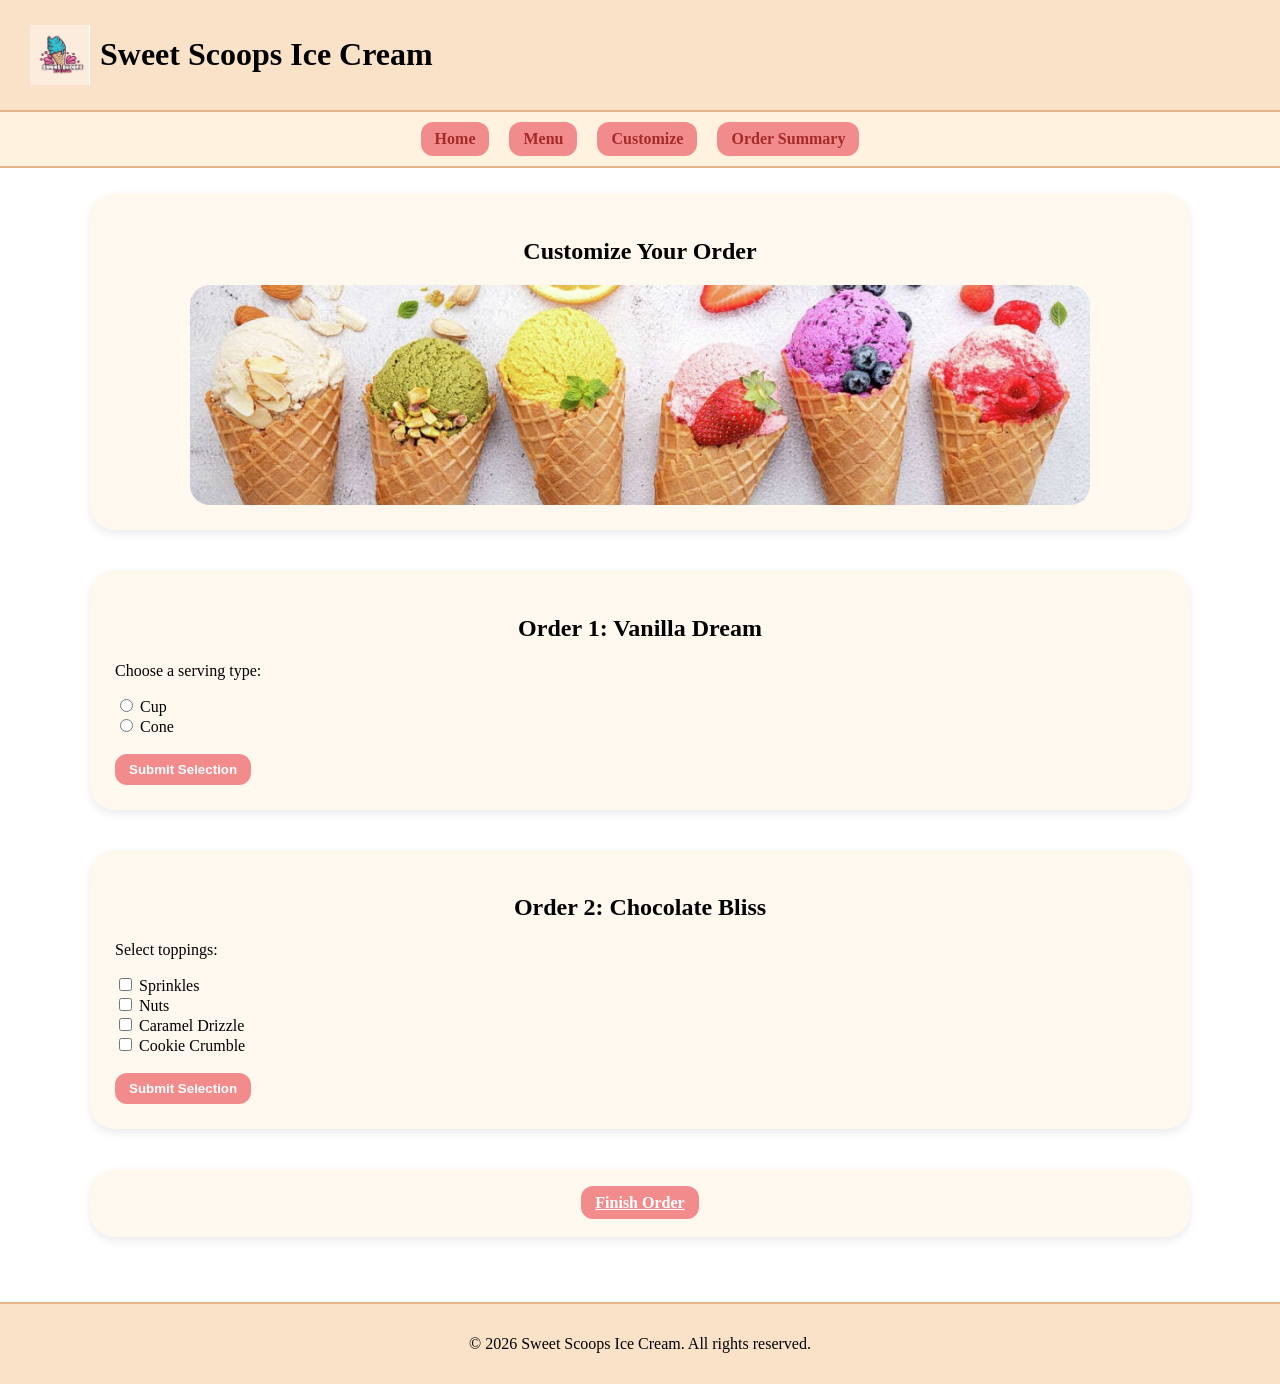
==== customize_order.html @ 8ee6a8a1 "added assignment 1 files" ====
<!DOCTYPE html>
<html lang="en">
<head>
  <meta charset="UTF-8" />
  <meta name="viewport" content="width=device-width, initial-scale=1.0" />
  <title>Customize Order</title>
  <link rel="stylesheet" href="styles.css" />
  <link rel="icon" href="logo.jpeg">
</head>
<body>

  <header>
    <img src="logo.jpeg" alt="Sweet Scoops Logo" width="60" height="60" />
    <h1>Sweet Scoops Ice Cream</h1>
  </header>

  <div class="navbar">
    <a href="index.html">Home</a>
    <a href="menu_view.html">Menu</a>
    <a href="customize_order.html">Customize</a>
    <a href="order_summary.html">Order Summary</a>
  </div>

  <main>
    <div class="main-container">

      <section>
        <h2>Customize Your Order</h2>
        <img class="banner" src="Picture2.jpeg" alt="Ice cream banner" />
      </section>

      <section>
        <h2>Order 1: Vanilla Dream</h2>
        <p>Choose a serving type:</p>

        <form action="#">
          <label><input type="radio" name="vanilla_type" value="cup" /> Cup</label><br />
          <label><input type="radio" name="vanilla_type" value="cone" /> Cone</label><br /><br />
          <button type="button" class="btn">Submit Selection</button>
        </form>
      </section>

      <section>
        <h2>Order 2: Chocolate Bliss</h2>
        <p>Select toppings:</p>

        <form action="#">
          <label><input type="checkbox" name="toppings" value="sprinkles" /> Sprinkles</label><br />
          <label><input type="checkbox" name="toppings" value="nuts" /> Nuts</label><br />
          <label><input type="checkbox" name="toppings" value="caramel" /> Caramel Drizzle</label><br />
          <label><input type="checkbox" name="toppings" value="cookie" /> Cookie Crumble</label><br /><br />
          <button type="button" class="btn">Submit Selection</button>
        </form>
      </section>

      <section class="center">
        <a class="btn btn-wide" href="order_summary.html">Finish Order</a>
      </section>

    </div>
  </main>

  <footer>
    <p>© 2026 Sweet Scoops Ice Cream. All rights reserved.</p>
  </footer>

</body>
</html>
---- styles.css ----
body {
    margin: 0;
    font-family: 'Times New Roman', Times, serif
  }
  
  /* Header (<header>) */
  header {
    background-color: #f9e2c8;
    display: flex;
    align-items: center;
    gap: 10px;
    padding: 15px 30px;
    border-bottom: 2px solid #e4b48c;
  }
  
  /* Navigation Bar (<div>) */
  .navbar {
    background-color: #fff3e0;
    display: flex;
    justify-content: center;
    padding: 10px;
    border-bottom: 2px solid #e4b48c;
  }
  
  .navbar a {
    text-decoration: none;
    color: brown;
    background-color: #f28c8c;
    font-weight: bold;
    margin: 0 10px;
    padding: 8px 14px;
    border-radius: 12px;
  }
  
  /* Main Content (<main>) */
  main {
    display: flex;
    justify-content: center;
    padding: 25px;
  }
  
  .main-container {
    width: 100%;
    max-width: 1100px;
  }
  
  /* Sections */
  .main-container section {
    background-color: #fff8ee;
    border-radius: 25px;
    padding: 25px;
    margin-bottom: 40px;
    box-shadow: 0 4px 10px rgba(0, 0, 0, 0.08);
  }
  
  .main-container section h2 {
    text-align: center;
  }
  
  /* Featured section: center bulleted list (bullets + text) */
  .featured {
    text-align: center; /* centers the UL block */
  }
  
  .featured ul {
    display: inline-block;       /* shrink-wrap so it can be centered */
    text-align: left;            /* keep bullet list readable */
    list-style-position: inside; /* bullets move with the text block */
    padding-left: 0;             /* remove default indent */
    margin: 0 auto;              /* ensure centered */
  }
  
  /* Footer (<footer>) */
  footer {
    background-color: #f9e2c8;
    text-align: center;
    padding: 15px;
    border-top: 2px solid #e4b48c;
  }

  .login-main {
    display: flex;
    justify-content: center;
    padding: 20px;
    max-width: 1100px;
    margin: 0 auto;
  }
  
  .login-form {
    text-align: center;
    margin-bottom: 70px;
  }
  
  /* Optional: center the input boxes themselves */
  .login-form input[type="text"],
  .login-form input[type="password"] {
    display: block;
    margin: 0 auto;
    background-color: #fff8ee;
  }

.promo-select{
  background: #fff8ee;
  border-radius: 10px;
  padding: 6px 10px;
  border: 1px solid #e4b48c;
}

/* Tile grid */
.tiles {
  display: flex;
  flex-wrap: wrap;
  gap: 20px;
  justify-content: center;
}

.tile {
  width: 240px;
  background: #ffffff;
  border-radius: 18px;
  padding: 15px;
  box-shadow: 0 1px 6px rgba(0, 0, 0, 0.08);
  text-align: center;
}

.tile-img {
  width: 200px;
  height: 140px;
  object-fit: cover;
  border-radius: 14px;
  margin-bottom: 10px;
}

.tile-link {
  display: inline-block;
  margin-top: 10px;
  text-decoration: none;
  font-weight: bold;
  color: brown;
  background-color: #f28c8c;
  padding: 8px 14px;
  border-radius: 12px;
}

/* Buttons */
.btn-row {
  display: flex;
  justify-content: center;
  gap: 12px;
  margin-top: 15px;
}

.btn{
  background-color: #f28c8c;
  color: white;              /* <- change from brown to white */
  font-weight: bold;
  border-radius: 12px;
  padding: 8px 14px;         /* <- match spec */
  cursor: pointer;
  border: none;                 /* <- remove default border */
}

.btn-remove{
  background-color: #c94c4c;
  color: white;
  font-weight: bold;
  border-radius: 12px;
  padding: 8px 14px;
  border: none;
  cursor: pointer;
}

.btn-outline {
  background: transparent;
  border: 2px solid brown;
}

.btn-wide {
  width: 220px;
}

.center {
  text-align: center;
}

/* Banner */
.banner {
  width: 100%;
  max-width: 900px;
  height: 220px;
  object-fit: cover;
  border-radius: 20px;
  display: block;
  margin: 0 auto;
}

/* Order summary table */
.summary-table {
  font-family: "Comic Sans MS", "Comic Sans", cursive;
  width: 100%;
  max-width: 700px;
  margin: 20px auto 0;
  border-collapse: collapse;
  background: #fff8ee;
}

.summary-table th,
.summary-table td {
  border: 1px solid black;
  padding: 12px;
  text-align: left;
}

.summary-table th {
  width: 160px;
}
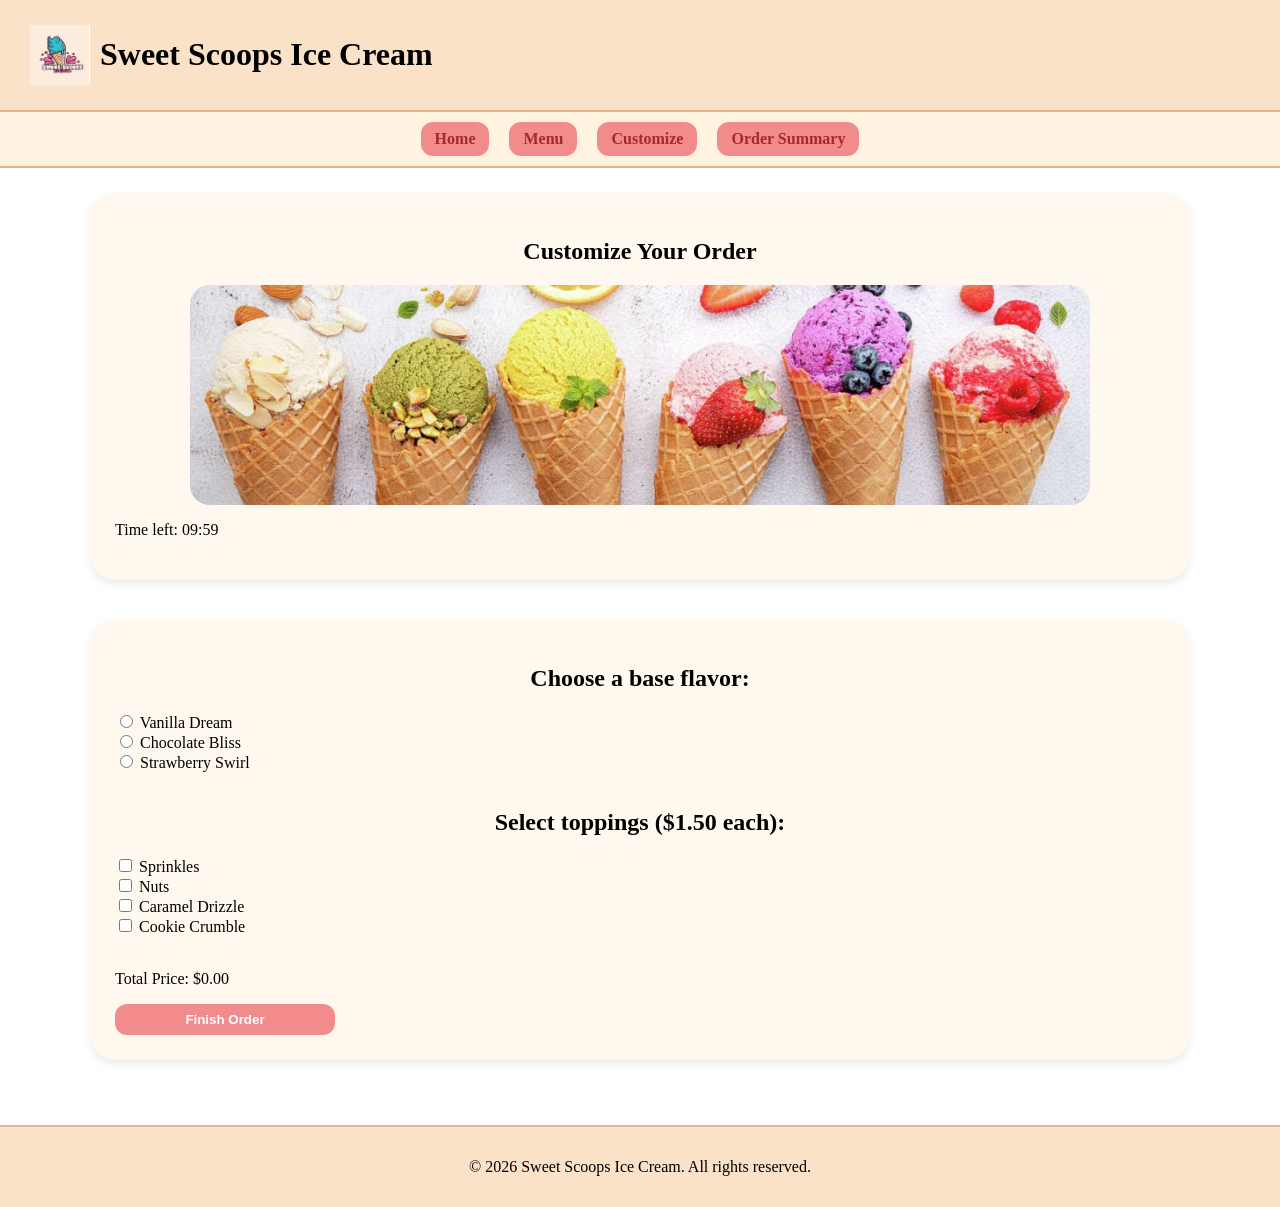
==== commit 986a6ca1: "modified customize_order.html and added customize.js" ====
--- a/customize_order.html
+++ b/customize_order.html
@@ -26,35 +26,36 @@
 
       <section>
         <h2>Customize Your Order</h2>
+
+        <!-- Banner image (still allowed) -->
         <img class="banner" src="Picture2.jpeg" alt="Ice cream banner" />
+
+        <!-- ✅ Timer at the top of main content -->
+        <p class="timer">
+          Time left: <span id="timer">10:00</span>
+        </p>
       </section>
 
       <section>
-        <h2>Order 1: Vanilla Dream</h2>
-        <p>Choose a serving type:</p>
+        <form id="orderForm">
+          <h2>Choose a base flavor:</h2>
+          <label><input type="radio" name="baseFlavor" value="Vanilla Dream"> Vanilla Dream</label><br />
+          <label><input type="radio" name="baseFlavor" value="Chocolate Bliss"> Chocolate Bliss</label><br />
+          <label><input type="radio" name="baseFlavor" value="Strawberry Swirl"> Strawberry Swirl</label><br /><br />
 
-        <form action="#">
-          <label><input type="radio" name="vanilla_type" value="cup" /> Cup</label><br />
-          <label><input type="radio" name="vanilla_type" value="cone" /> Cone</label><br /><br />
-          <button type="button" class="btn">Submit Selection</button>
+          <h2>Select toppings ($1.50 each):</h2>
+          <label><input type="checkbox" name="toppings" value="Sprinkles"> Sprinkles</label><br />
+          <label><input type="checkbox" name="toppings" value="Nuts"> Nuts</label><br />
+          <label><input type="checkbox" name="toppings" value="Caramel Drizzle"> Caramel Drizzle</label><br />
+          <label><input type="checkbox" name="toppings" value="Cookie Crumble"> Cookie Crumble</label><br /><br />
+
+          <!-- ✅ Total price right before Finish Order button -->
+          <p class="total">
+            Total Price: <span id="totalPrice">$0.00</span>
+          </p>
+
+          <button type="submit" class="btn btn-wide">Finish Order</button>
         </form>
-      </section>
-
-      <section>
-        <h2>Order 2: Chocolate Bliss</h2>
-        <p>Select toppings:</p>
-
-        <form action="#">
-          <label><input type="checkbox" name="toppings" value="sprinkles" /> Sprinkles</label><br />
-          <label><input type="checkbox" name="toppings" value="nuts" /> Nuts</label><br />
-          <label><input type="checkbox" name="toppings" value="caramel" /> Caramel Drizzle</label><br />
-          <label><input type="checkbox" name="toppings" value="cookie" /> Cookie Crumble</label><br /><br />
-          <button type="button" class="btn">Submit Selection</button>
-        </form>
-      </section>
-
-      <section class="center">
-        <a class="btn btn-wide" href="order_summary.html">Finish Order</a>
       </section>
 
     </div>
@@ -64,5 +65,6 @@
     <p>© 2026 Sweet Scoops Ice Cream. All rights reserved.</p>
   </footer>
 
+  <script src="customize.js"></script>
 </body>
-</html>
+</html>
